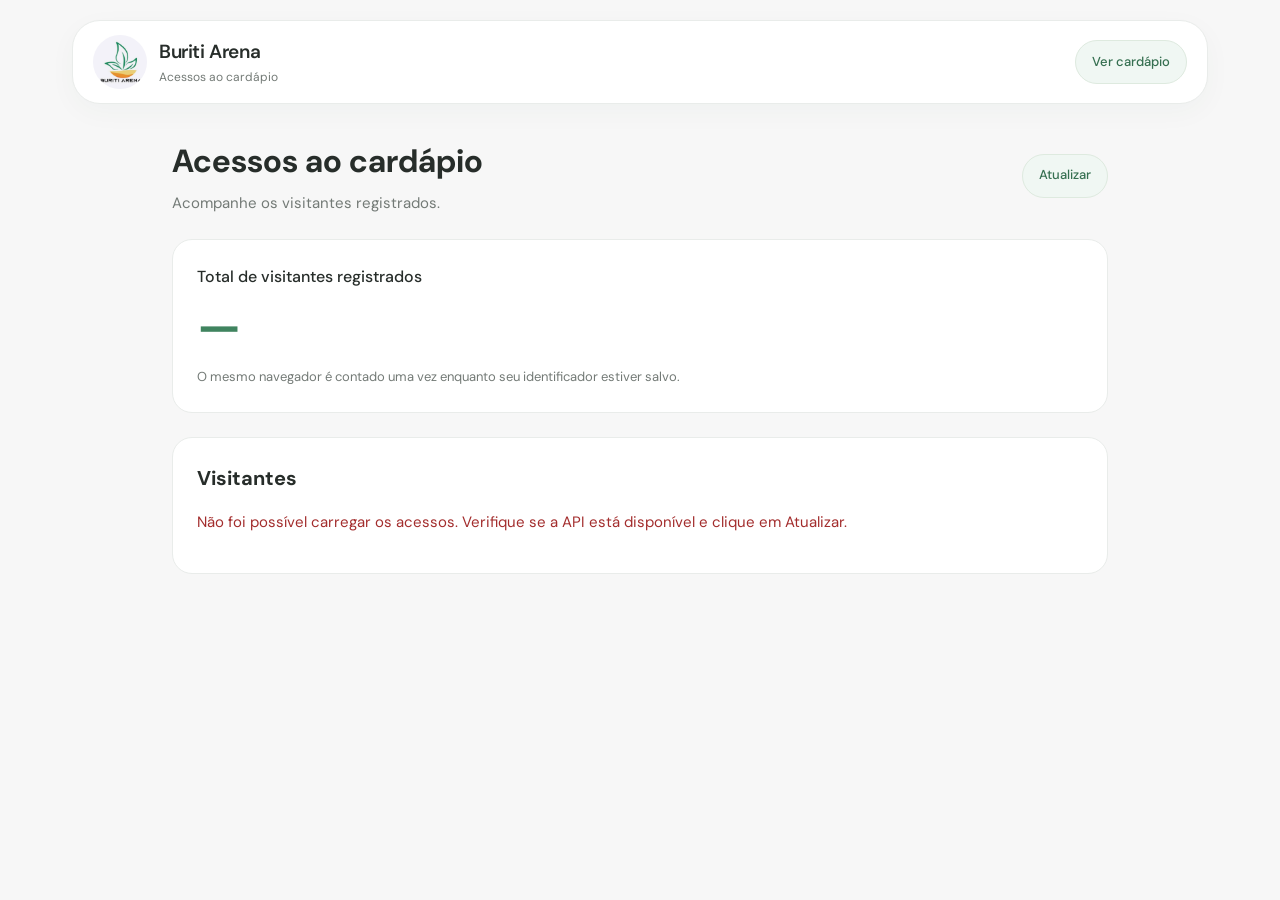
==== acess.html @ c071de12 "first commit" ====
<!doctype html>
<html lang="pt-BR">

<head>
  <meta charset="UTF-8">
  <meta name="viewport" content="width=device-width, initial-scale=1.0">
  <title>Acessos | Buriti Arena</title>
  <link rel="preconnect" href="https://fonts.googleapis.com">
  <link rel="preconnect" href="https://fonts.gstatic.com" crossorigin>
  <link href="https://fonts.googleapis.com/css2?family=DM+Sans:wght@400;500;600;700&display=swap" rel="stylesheet">
  <link rel="stylesheet" href="style.css">
  <style>
    .access-page {
      max-width: 1000px;
      margin: 0 auto;
      padding: 32px;
    }

    .access-heading {
      display: flex;
      align-items: center;
      justify-content: space-between;
      flex-wrap: wrap;
      gap: 16px;
      margin-bottom: 24px;
    }

    .access-heading h1 { margin-bottom: 4px; font-size: clamp(24px, 4vw, 32px); }
    .access-heading p, .access-summary p { margin-bottom: 0; color: var(--muted); }
    .access-heading button:disabled { cursor: wait; opacity: .65; }

    .access-summary, .access-list {
      padding: 24px;
      border: 1px solid var(--border);
      border-radius: 20px;
      background: #fff;
    }

    .access-summary { margin-bottom: 24px; }
    .access-summary h2 { margin-bottom: 8px; font-size: 16px; font-weight: 500; }
    .access-total { display: block; color: var(--green); font-size: 48px; line-height: 1.2; }
    .access-summary p { margin-top: 12px; font-size: 13px; }
    .access-list h2 { margin-bottom: 16px; font-size: 20px; }
    .access-status { color: var(--muted); }
    .access-status:empty { display: none; }
    .access-status--error { color: #a32d2d; }
    .access-table-wrap { overflow-x: auto; }
    .access-table { width: 100%; border-collapse: collapse; text-align: left; }
    .access-table th, .access-table td { padding: 14px 12px; border-bottom: 1px solid var(--border); }
    .access-table th { color: var(--muted); font-size: 13px; font-weight: 500; }
    .access-table td:first-child { overflow-wrap: anywhere; }
    .access-table td:last-child { white-space: nowrap; }
    .access-table tbody tr:last-child td { border-bottom: 0; }

    @media (max-width: 620px) {
      .access-page { padding: 24px 16px; }
      .access-summary, .access-list { padding: 20px 16px; }
      .access-table th, .access-table td { padding: 12px 8px; font-size: 13px; }
    }
  </style>
</head>

<body>
  <header class="topbar">
    <a href="index.html" class="brand" aria-label="Abrir cardápio Buriti Arena">
      <img src="logo.png" alt="Logo Buriti Arena">
      <span><strong>Buriti Arena</strong><small>Acessos ao cardápio</small></span>
    </a>
    <a href="index.html" class="insta-link">Ver cardápio</a>
  </header>

  <main class="access-page">
    <div class="access-heading">
      <div>
        <h1>Acessos ao cardápio</h1>
        <p>Acompanhe os visitantes registrados.</p>
      </div>
      <button type="button" class="insta-link" id="refresh-access">Atualizar</button>
    </div>

    <section class="access-summary" aria-labelledby="total-heading">
      <h2 id="total-heading">Total de visitantes registrados</h2>
      <strong class="access-total" id="access-total">—</strong>
      <p>O mesmo navegador é contado uma vez enquanto seu identificador estiver salvo.</p>
    </section>

    <section class="access-list" aria-labelledby="list-heading" id="access-list" aria-busy="true">
      <h2 id="list-heading">Visitantes</h2>
      <p class="access-status" id="access-status" role="status">Carregando acessos…</p>
      <div class="access-table-wrap" id="access-table-wrap" hidden>
        <table class="access-table" aria-labelledby="list-heading">
          <thead>
            <tr>
              <th scope="col">Identificador do visitante</th>
              <th scope="col">Registrado em</th>
            </tr>
          </thead>
          <tbody id="access-rows"></tbody>
        </table>
      </div>
    </section>
  </main>

  <script src="config.js"></script>
  <script>
    const totalNode = document.querySelector('#access-total');
    const listNode = document.querySelector('#access-list');
    const statusNode = document.querySelector('#access-status');
    const tableWrap = document.querySelector('#access-table-wrap');
    const rowsNode = document.querySelector('#access-rows');
    const refreshButton = document.querySelector('#refresh-access');
    const dateFormatter = new Intl.DateTimeFormat('pt-BR', {
      dateStyle: 'short',
      timeStyle: 'short',
    });

    async function carregarAcessos() {
      refreshButton.disabled = true;
      listNode.setAttribute('aria-busy', 'true');
      statusNode.classList.remove('access-status--error');
      statusNode.textContent = 'Carregando acessos…';
      tableWrap.hidden = true;
      totalNode.textContent = '—';
      rowsNode.replaceChildren();

      try {
        const [countResponse, listResponse] = await Promise.all([
          fetch(`${API_URL}/access/count`, { cache: 'no-store' }),
          fetch(`${API_URL}/access`, { cache: 'no-store' }),
        ]);

        if (!countResponse.ok || !listResponse.ok) {
          throw new Error('Falha ao consultar os acessos na API.');
        }

        const [count, accesses] = await Promise.all([
          countResponse.json(),
          listResponse.json(),
        ]);

        if (!Number.isInteger(count?.total) || count.total < 0 || !Array.isArray(accesses)) {
          throw new Error('A API retornou dados de acessos em um formato inesperado.');
        }

        const rows = document.createDocumentFragment();

        for (const access of accesses) {
          const row = document.createElement('tr');
          const visitorCell = document.createElement('td');
          const dateCell = document.createElement('td');
          const createdAt = new Date(access.createdAt);

          visitorCell.textContent = access.visitorId || 'Não informado';
          dateCell.textContent = Number.isNaN(createdAt.getTime())
            ? 'Data indisponível'
            : dateFormatter.format(createdAt);

          row.append(visitorCell, dateCell);
          rows.append(row);
        }

        rowsNode.append(rows);
        totalNode.textContent = count.total.toLocaleString('pt-BR');
        tableWrap.hidden = accesses.length === 0;
        statusNode.textContent = accesses.length === 0
          ? 'Nenhum visitante registrado ainda.'
          : `${count.total.toLocaleString('pt-BR')} visitante(s) registrado(s).`;
      } catch (error) {
        statusNode.classList.add('access-status--error');
        statusNode.textContent = 'Não foi possível carregar os acessos. Verifique se a API está disponível e clique em Atualizar.';
        console.error('Erro ao carregar acessos:', error);
      } finally {
        refreshButton.disabled = false;
        listNode.setAttribute('aria-busy', 'false');
      }
    }

    refreshButton.addEventListener('click', carregarAcessos);
    carregarAcessos();
  </script>
</body>

</html>
---- style.css ----
:root {
  --bg: #f7f7f7;
  --dark: #272d2a;
  --green: #40845f;
  --green-soft: #f0f7f3;
  --section-tint: linear-gradient(115deg, #fafbf7, #f0f6ef);
  --gold: #b08b45;
  --muted: #737a76;
  --border: #e9ecea;
}

* { box-sizing: border-box;   -webkit-tap-highlight-color: transparent; }
html { scroll-behavior: smooth; scroll-padding-top: 88px; }
body {
  margin: 0;
  background: var(--bg);
  color: var(--dark);
  font-family: 'DM Sans', sans-serif;
  font-size: 15px;
  line-height: 1.6;
  -webkit-font-smoothing: antialiased;
}
a { color: inherit; text-decoration: none; }
button, input { font: inherit; }
button { cursor: pointer; }
h1, h2, h3, p { margin-top: 0; }
a:focus-visible, button:focus-visible, .product-grid:focus-visible {
  outline: 2px solid var(--green);
  outline-offset: 4px;
}

.topbar {
  width: calc(100% - 64px);
  max-width: 1136px;
  min-height: 84px;
  margin: 20px auto 0;
  padding: 12px 20px;
  display: flex;
  align-items: center;
  justify-content: space-between;
  gap: 20px;
  border: 1px solid var(--border);
  border-radius: 28px;
  background: #fff;
  box-shadow: 0 8px 28px #24482e09;
  animation: welcome-enter .55s ease-out both;
}
.brand { display: flex; align-items: center; gap: 12px; }
.brand img { width: 54px; height: 54px; border-radius: 50%; }
.brand strong { display: block; font-size: 19px; font-weight: 600; letter-spacing: -.4px; }
.brand small { display: block; font-size: 12px; color: var(--muted); }
.insta-link {
  display: inline-flex;
  justify-content: center;
  align-items: center;
  gap: 9px;
  min-height: 44px;
  padding: 10px 16px;
  border: 1px solid #deeadf;
  border-radius: 24px;
  background: var(--green-soft);
  color: #356f50;
  font-size: 13px;
  font-weight: 500;
  transition: background .2s, transform .2s;
}
.insta-link:hover { background: #e5efe7; transform: translateY(-1px); }
.insta-link:active { transform: scale(.96); }
.insta-link svg { width: 19px; height: 19px; }

.menu-section { max-width: 1200px; margin: auto; padding: 24px 32px 64px; }
.banner-viewport { overflow: hidden; border-radius: 28px; touch-action: pan-y pinch-zoom; }
.banner-viewport--draggable { cursor: grab; user-select: none; -webkit-user-select: none; }
.banner-viewport--draggable:active { cursor: grabbing; }
.banner-track { display: grid; grid-auto-flow: column; grid-auto-columns: 100%; transition: transform .65s cubic-bezier(.22, 1, .36, 1); }
.banner-track--dragging { transition: none; }
.banner-controls { display: flex; justify-content: center; align-items: center; gap: 4px; padding-top: 6px; }
.banner-dot { display: grid; place-items: center; width: 40px; height: 32px; padding: 0; border: 0; background: transparent; }
.banner-dot::before { content: ''; width: 28px; height: 5px; border-radius: 999px; background: #cfd8d2; }
.banner-dot[aria-pressed="true"]::before { background: var(--green); }
.section-head {
  position: relative;
  isolation: isolate;
  overflow: hidden;
  display: flex;
  min-width: 0;
  align-items: center;
  min-height: 300px;
  padding: 36px 40px;
  border: 1px solid #29342b;
  background: #20271f;
  color: #fff;
}
.section-head--with-text::after { content: ''; position: absolute; inset: 0; background: linear-gradient(90deg, #151b16cc 0%, #151b16b3 32%, #151b164d 58%, #151b1600 82%); pointer-events: none; }
.welcome-photo { position: absolute; top: 0; right: 0; width: 100%; height: 100%; object-fit: cover; object-position: center 43%; animation: photo-enter .9s ease-out both; }
.section-head--image-only { padding: 0; border-color: transparent; background: #140c04; }
.section-head--image-only .welcome-photo { width: 100%; object-fit: contain; object-position: center; animation: none; }
@media (min-width: 621px) {
  .section-head--image-only.section-head--responsive-image .welcome-photo { object-fit: cover; object-position: left center; }
}
.welcome-copy { position: relative; z-index: 1; max-width: 640px; animation: welcome-enter .65s .08s ease-out both; }
.section-kicker { display: inline-flex; align-items: center; gap: 8px; font-size: 12px; color: #f0dfbd; margin-bottom: 12px; }
.section-kicker::before { content: ''; width: 18px; height: 2px; border-radius: 2px; background: #dfbd72; }
.section-head .banner-title {
  font-size: clamp(38px, 4.4vw, 58px);
  font-weight: 500;
  line-height: 1.05;
  letter-spacing: -1.8px;
  margin-bottom: 16px;
}
.section-head .banner-title em { color: #f3e7cf; font-family: Georgia, 'Times New Roman', serif; font-weight: 400; letter-spacing: -2px; }
.welcome-period { color: #dfbd72; }
.section-head p { max-width: 380px; color: #e5e7e1; font-size: 14px; margin-bottom: 0; }
.menu-count { position: absolute; z-index: 1; right: 28px; bottom: 22px; display: flex; align-items: center; gap: 6px; padding: 6px 12px; border: 1px solid #ffffff40; border-radius: 20px; background: #182019b3; color: #fff; font-size: 12px; white-space: nowrap; }
.menu-count strong { color: #fff; font-size: 14px; font-weight: 500; }
@keyframes welcome-enter {
  from { opacity: 0; transform: translateY(8px); }
  to { opacity: 1; transform: translateY(0); }
}
@keyframes photo-enter {
  from { opacity: 0; transform: scale(1.035); }
  to { opacity: 1; transform: scale(1); }
}
.menu-controls {
  position: sticky;
  top: 0;
  z-index: 4;
  width: var(--controls-width, 100%);
  margin-top: 24px;
  margin-inline: calc((100% - var(--controls-width, 100%)) / 2);
  padding: 10px 16px;
  border-bottom: 1px solid var(--border);
  background: #f6f8f5;
  transition: transform .18s ease, opacity .18s ease;
}
.menu-controls--hidden { transform: translateY(calc(-100% - 16px)); opacity: 0; pointer-events: none; }
.search-wrap {
  display: flex;
  align-items: center;
  gap: 12px;
  min-height: 46px;
  padding: 0 18px;
  margin-top: 0;
  border: 1px solid var(--border);
  border-radius: 24px;
  background: #fff;
  transition: border-color .2s, box-shadow .2s;
}
.search-wrap:focus-within { border-color: var(--green); box-shadow: 0 0 0 4px var(--green-soft); }
.search-wrap svg { width: 19px; height: 19px; flex: none; color: var(--muted); }
.search-wrap input {
  width: 100%;
  min-width: 0;
  min-height: 44px;
  border: 0;
  outline: 0;
  background: transparent;
  color: var(--dark);
  font-size: 16px;
}
.search-wrap input::placeholder { color: var(--muted); }
.categories {
  display: flex;
  gap: 8px;
  overflow-x: auto;
  padding: 8px 0 0;
  scrollbar-width: none;
}
.categories::-webkit-scrollbar { display: none; }
.category-chip {
  display: flex;
  align-items: center;
  gap: 8px;
  flex: none;
  padding: 5px 14px;
  border: 1px solid var(--border);
  border-radius: 24px;
  background: #fff;
  color: #5b645e;
  white-space: nowrap;
  font-size: 13px;
  font-weight: 500;
}
.category-chip span { font-size: 15px; }
.category-chip:hover { border-color: #b7d6c6; }
.category-chip.active { background: var(--green-soft); color: #356f50; border-color: #c9dfd3; }
.search-summary { margin: 12px 0 0; color: var(--muted); font-size: 13px; }
.product-sections { display: grid; gap: 40px; margin-top: 18px; }
.product-sections:empty { display: none; }
.product-section { min-width: 0; }
.product-section[data-category="destaques"] { margin: 0 -32px; padding: 24px 32px; background: var(--section-tint); }
.category-heading {
  display: flex;
  align-items: end;
  justify-content: space-between;
  gap: 16px;
  margin: 0 0 22px;
}
.category-heading h2 { font-size: 23px; font-weight: 500; letter-spacing: -.6px; line-height: 1.3; margin: 0; }
.results-count { color: var(--muted); font-size: 12px; white-space: nowrap; }
.carousel-hint { display: none; }
.product-grid { display: grid; grid-template-columns: repeat(3, minmax(0, 1fr)); gap: 24px; }
.ios-product-track { display: contents; }
.product-card {
  min-width: 0;
  display: flex;
  flex-direction: column;
  background: #fff;
  border: 1px solid var(--border);
  border-radius: 18px;
  overflow: hidden;
  box-shadow: 0 2px 5px #203c2a0a, 0 8px 18px -8px #203c2a2e;
  transition: transform .2s ease, box-shadow .2s ease;
}
@media (hover: hover) and (pointer: fine) {
  .product-card:hover { transform: translateY(-3px); box-shadow: 0 4px 8px #203c2a0d, 0 12px 24px -10px #203c2a38; }
}
.product-image { position: relative; aspect-ratio: 3 / 3; overflow: hidden; background: #f4f5f3; }
.product-image img { display: block; width: 100%; height: 100%; object-fit: cover; }
.product-section[data-category="cervejas"] .product-image { background: #fff; }
.product-section[data-category="cervejas"] .product-image img { object-fit: contain; padding: 16px; }
.product-image.image-fallback::after {
  content: 'Buriti Arena';
  position: absolute;
  inset: 0;
  display: grid;
  place-items: center;
  color: var(--muted);
  font-size: 20px;
  font-weight: 500;
}
.product-badge {
  position: absolute;
  left: 14px;
  top: 14px;
  max-width: calc(100% - 28px);
  padding: 6px 10px;
  border-radius: 7px;
  background: #356f50;
  color: #fff;
  font-size: 10px;
  font-weight: 600;
  line-height: 1.3;
  letter-spacing: .06em;
  text-transform: uppercase;
}
.product-info { flex: 1; display: flex; flex-direction: column; padding: 20px; }
.product-category { color: var(--muted); font-size: 12px; font-weight: 400; }
.product-decoration, .product-mark { display: none; }
.product-info h3 { font-size: 20px; font-weight: 500; letter-spacing: -.5px; line-height: 1.35; margin: 6px 0 9px; }
.product-info p { flex: 1; color: var(--muted); font-size: 14px; line-height: 1.65; margin-bottom: 20px; }
.product-additionals { margin-bottom: 16px; font-size: 14px; }
.product-additionals summary {
  display: flex;
  align-items: center;
  justify-content: space-between;
  gap: 12px;
  min-height: 44px;
  padding: 10px 14px;
  border: 1px solid #c9dfd3;
  border-radius: 12px;
  background: var(--green-soft);
  color: #356f50;
  font-weight: 500;
  list-style: none;
  cursor: pointer;
}
.product-additionals summary::-webkit-details-marker { display: none; }
.product-additionals summary::after {
  content: '';
  width: 8px;
  height: 8px;
  flex: none;
  border-right: 1.5px solid currentColor;
  border-bottom: 1.5px solid currentColor;
  transform: translateY(-2px) rotate(45deg);
}
.product-additionals[open] summary::after { transform: translateY(2px) rotate(225deg); }
.product-additionals summary:focus-visible { outline: 2px solid var(--green); outline-offset: 4px; }
.product-additional { display: flex; align-items: baseline; justify-content: space-between; gap: 12px; padding: 12px 14px 0; }
.product-additional span { min-width: 0; overflow-wrap: anywhere; }
.product-additional strong { flex: none; font-weight: 500; white-space: nowrap; }
.product-bottom { border-top: 1px solid #12801255; padding-top: 14px; }
.product-bottom strong { color: var(--dark); font-size: 20px; font-weight: 600; letter-spacing: -.4px; }
.product-grid:empty { display: none; }
.empty-state { padding: 48px 16px; text-align: center; }
.empty-state[hidden] { display: none; }
.empty-state h3 { font-size: 24px; font-weight: 500; margin-bottom: 8px; }
.empty-state p { color: var(--muted); font-size: 14px; }
.empty-state button {
  min-height: 44px;
  padding: 12px 22px;
  border: 1px solid #c9dfd3;
  border-radius: 24px;
  background: var(--green-soft);
  color: #356f50;
  font-size: 14px;
  font-weight: 500;
}
footer {
  max-width: 1200px;
  margin: auto;
  padding: 44px 32px 26px;
  display: flex;
  flex-direction: column;
  align-items: center;
  gap: 24px;
  border-top: 1px solid var(--border);
  background: #fafbf9;
  text-align: center;
}
.footer-brand { display: flex; flex-direction: column; align-items: center; gap: 12px; font-size: 21px; font-weight: 500; letter-spacing: -.4px; }
.footer-brand img { width: 68px; height: 68px; border-radius: 50%; }
.footer-brand small { display: block; margin-top: 4px; color: var(--muted); font-size: 12px; font-weight: 400; letter-spacing: 0; }
.footer-instagram {
  display: inline-flex;
  align-items: center;
  justify-content: center;
  gap: 10px;
  min-height: 48px;
  padding: 12px 22px;
  border: 1px solid transparent;
  border-radius: 28px;
  background: #356f50;
  color: #fff;
  font-size: 13px;
  font-weight: 500;
}
.footer-instagram svg { width: 19px; height: 19px; flex: none; }
.footer-instagram span { font-size: 18px; line-height: 1; }
.footer-instagram:hover { background: #2d6044; }
.footer-credits {
  width: 100%;
  display: flex;
  flex-direction: column;
  align-items: center;
  gap: 16px;
  padding-top: 24px;
  border-top: 1px solid var(--border);
  color: var(--muted);
  font-size: 12px;
}
.footer-contact-hint { max-width: 40ch; margin: 0; color: var(--dark); line-height: 1.5; }
.footer-developer { display: flex; flex-direction: column; align-items: center; gap: 8px; max-width: 100%; }
.footer-credits a { display: inline-flex; align-items: center; justify-content: center; gap: 8px; max-width: 100%; color: var(--dark); font-weight: 500; text-decoration: underline; text-underline-offset: 3px; }
.footer-credits a svg { width: 16px; height: 16px; flex: none; }
.footer-credits a:hover { color: var(--green); }

@media (max-width: 900px) {
  .product-grid { grid-template-columns: repeat(2, minmax(0, 1fr)); gap: 20px; }
}

@media (max-width: 620px) {
  .topbar { width: calc(100% - 32px); min-height: 72px; margin-top: 14px; padding: 12px 14px; gap: 12px; border-radius: 26px; }
  .brand { gap: 10px; }
  .brand img { width: 44px; height: 44px; }
  .brand strong { font-size: 17px; }
  .brand small { font-size: 11px; }
  .insta-link { width: 44px; padding: 11px; }
  .insta-link span { display: none; }
  .menu-section { padding: 20px 20px 36px; }
  .banner-viewport { border-radius: 24px; }
  .section-head { min-height: 260px; padding: 24px 22px; align-items: flex-end; }
  .section-head--image-only { padding: 0; }
  .section-head--with-text::after { background: linear-gradient(0deg, #151b16d9, #151b1680 55%, #151b1600); }
  .welcome-photo { width: 100%; object-position: center 42%; }
  .section-head .banner-title { font-size: clamp(30px, 8.6vw, 38px); letter-spacing: -1px; margin-bottom: 10px; }
  .section-head .banner-title em { letter-spacing: -1.2px; }
  .section-head p { font-size: 13px; }
  .section-kicker { font-size: 11px; margin-bottom: 10px; }
  .menu-count { display: none; }
  .menu-controls { margin-top: 20px; }
  .search-wrap { margin-top: 0; padding: 0 14px; }
  .category-chip { padding: 8px 13px; }
  .product-sections { gap: 32px; margin-top: 12px; }
  .product-section[data-category="destaques"] { margin: 0 -20px; padding: 24px 20px; }
  .category-heading { margin: 0 0 14px; }
  .category-heading h2 { font-size: 22px; }
  .carousel-hint { display: flex; justify-content: space-between; align-items: center; gap: 12px; color: var(--muted); font-size: 12px; margin-bottom: 12px; }
  .carousel-hint span { font-size: 18px; }
  .product-grid {
    grid-template-columns: none;
    grid-auto-flow: column;
    grid-auto-columns: 100%;
    gap: 40px;
    overflow-x: auto;
    scroll-snap-type: x mandatory;
    overscroll-behavior-x: contain;
    margin: -16px -20px -20px;
    padding: 16px 20px 36px;
    scroll-padding-inline: 20px;
    scrollbar-width: thin;
    scrollbar-color: #cfd8d2 transparent;
  }
  .product-card { scroll-snap-align: start; scroll-snap-stop: always; }
  .product-grid--ios { display: block; overflow: hidden; overflow: clip; scroll-snap-type: none; touch-action: pan-y pinch-zoom; }
  .product-grid--ios .ios-product-track {
    display: grid;
    grid-auto-flow: column;
    grid-auto-columns: 100%;
    gap: 40px;
    transition: transform .48s cubic-bezier(.25, .1, .25, 1);
  }
  .product-grid--ios .ios-product-track--dragging { transition: none; }
  .ios-carousels--zoomed .product-grid--ios { touch-action: auto; }
  .product-grid::-webkit-scrollbar { height: 4px; }
  .product-grid::-webkit-scrollbar-thumb { background: #cfd8d2; border-radius: 4px; }
  .product-grid::-webkit-scrollbar-track { background: transparent; }
  .product-info { padding: 20px; }
  footer { padding: 32px 20px 24px; gap: 22px; }
}

@media (prefers-reduced-motion: reduce) {
  html { scroll-behavior: auto; }
  .topbar, .welcome-copy, .welcome-photo { animation: none; }
  .insta-link, .search-wrap, .product-card, .banner-track, .menu-controls { transition: none; }
  .product-grid--ios .ios-product-track { transition: none; }
  .product-card:hover { transform: none; }
}
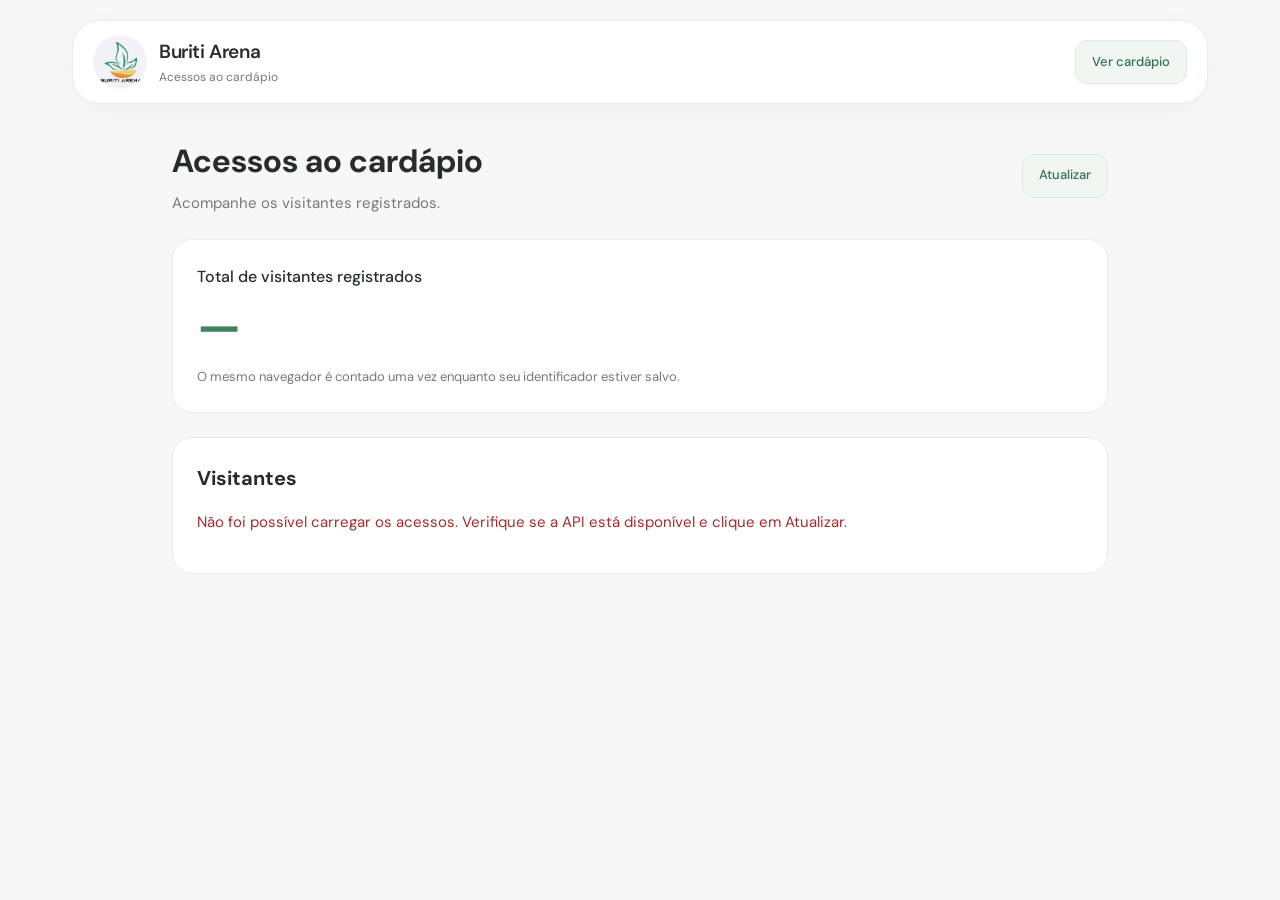
==== commit cf437dd3: "first commit" ====
--- a/acess.html
+++ b/acess.html
@@ -10,6 +10,16 @@
   <link href="https://fonts.googleapis.com/css2?family=DM+Sans:wght@400;500;600;700&display=swap" rel="stylesheet">
   <link rel="stylesheet" href="style.css">
   <style>
+    .access-header { flex-wrap: wrap; }
+
+    .access-button {
+      width: auto;
+      flex-shrink: 0;
+      padding: 10px 16px;
+      border-radius: 12px;
+      white-space: nowrap;
+    }
+
     .access-page {
       max-width: 1000px;
       margin: 0 auto;
@@ -61,12 +71,12 @@
 </head>
 
 <body>
-  <header class="topbar">
+  <header class="topbar access-header">
     <a href="index.html" class="brand" aria-label="Abrir cardápio Buriti Arena">
       <img src="logo.png" alt="Logo Buriti Arena">
       <span><strong>Buriti Arena</strong><small>Acessos ao cardápio</small></span>
     </a>
-    <a href="index.html" class="insta-link">Ver cardápio</a>
+    <a href="index.html" class="insta-link access-button">Ver cardápio</a>
   </header>
 
   <main class="access-page">
@@ -75,7 +85,7 @@
         <h1>Acessos ao cardápio</h1>
         <p>Acompanhe os visitantes registrados.</p>
       </div>
-      <button type="button" class="insta-link" id="refresh-access">Atualizar</button>
+      <button type="button" class="insta-link access-button" id="refresh-access">Atualizar</button>
     </div>
 
     <section class="access-summary" aria-labelledby="total-heading">
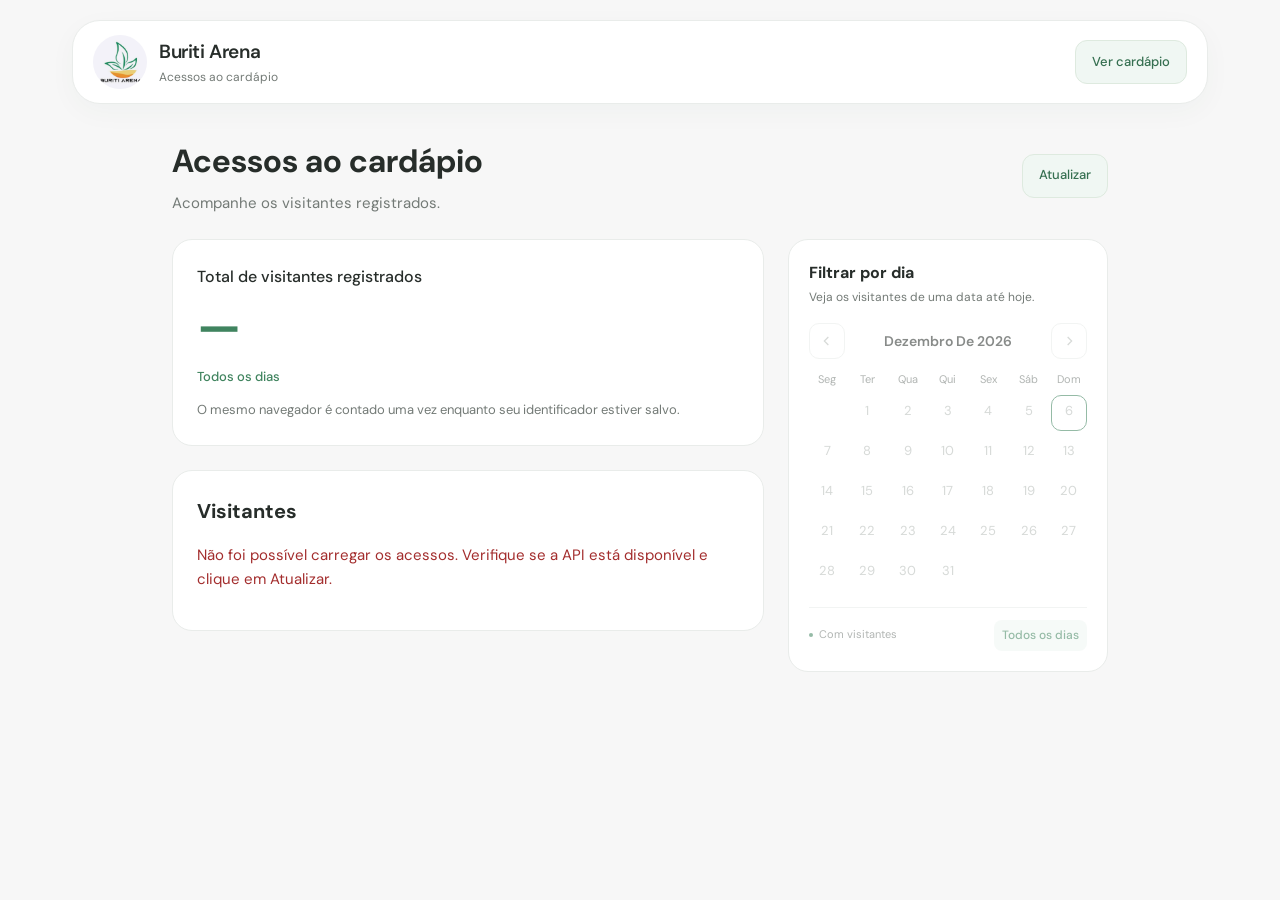
==== commit 550f4669: "first commit" ====
--- a/acess.html
+++ b/acess.html
@@ -39,17 +39,83 @@
     .access-heading p, .access-summary p { margin-bottom: 0; color: var(--muted); }
     .access-heading button:disabled { cursor: wait; opacity: .65; }
 
-    .access-summary, .access-list {
+    .access-overview {
+      display: grid;
+      grid-template-columns: minmax(0, 1fr) 320px;
+      grid-template-areas:
+        "summary calendar"
+        "visitors calendar";
+      grid-template-rows: auto 1fr;
+      gap: 24px;
+      margin-bottom: 24px;
+      align-items: start;
+    }
+
+    .access-summary { grid-area: summary; }
+    .access-calendar { grid-area: calendar; }
+    .access-list { grid-area: visitors; min-width: 0; }
+
+    .access-summary, .access-calendar, .access-list {
       padding: 24px;
       border: 1px solid var(--border);
       border-radius: 20px;
       background: #fff;
     }
 
-    .access-summary { margin-bottom: 24px; }
     .access-summary h2 { margin-bottom: 8px; font-size: 16px; font-weight: 500; }
     .access-total { display: block; color: var(--green); font-size: 48px; line-height: 1.2; }
     .access-summary p { margin-top: 12px; font-size: 13px; }
+    .access-summary .access-period { color: var(--green); font-weight: 500; }
+
+    .access-calendar { padding: 20px; }
+    .access-calendar h2 { margin-bottom: 2px; font-size: 16px; }
+    .calendar-description { margin-bottom: 16px; color: var(--muted); font-size: 12px; }
+    .calendar-controls { min-width: 0; margin: 0; padding: 0; border: 0; }
+    .calendar-navigation { display: flex; align-items: center; justify-content: space-between; gap: 8px; margin-bottom: 12px; }
+    .calendar-month { font-size: 14px; font-weight: 600; text-transform: capitalize; }
+    .calendar-arrow {
+      display: grid;
+      place-items: center;
+      width: 36px;
+      height: 36px;
+      padding: 0;
+      border: 1px solid var(--border);
+      border-radius: 10px;
+      background: #fff;
+      color: var(--dark);
+    }
+    .calendar-arrow svg { width: 16px; height: 16px; }
+    .calendar-weekdays, .calendar-days { display: grid; grid-template-columns: repeat(7, minmax(0, 1fr)); gap: 4px; }
+    .calendar-weekdays { margin-bottom: 6px; color: var(--muted); text-align: center; font-size: 11px; }
+    .calendar-day {
+      position: relative;
+      min-width: 0;
+      height: 36px;
+      padding: 0 0 3px;
+      border: 1px solid transparent;
+      border-radius: 10px;
+      background: transparent;
+      color: var(--dark);
+      font-size: 13px;
+    }
+    .calendar-day[aria-current="date"] { border-color: var(--green); }
+    .calendar-arrow:hover:not(:disabled), .calendar-day:hover:not(:disabled) { background: var(--green-soft); }
+    .calendar-arrow:disabled, .calendar-day:disabled { color: #b6bcb8; cursor: default; }
+    .calendar-day[aria-pressed="true"] { background: var(--green); color: #fff; font-weight: 600; }
+    .calendar-day[data-has-visits]::after, .calendar-dot {
+      width: 4px;
+      height: 4px;
+      border-radius: 50%;
+      background: var(--green);
+    }
+    .calendar-day[data-has-visits]::after { content: ''; position: absolute; bottom: 4px; left: calc(50% - 2px); }
+    .calendar-day[aria-pressed="true"]::after { background: #fff; }
+    .calendar-footer { display: flex; align-items: center; justify-content: space-between; gap: 8px; margin-top: 16px; padding-top: 12px; border-top: 1px solid var(--border); }
+    .calendar-legend { display: inline-flex; align-items: center; gap: 6px; color: var(--muted); font-size: 11px; }
+    .calendar-clear { padding: 6px 8px; border: 0; border-radius: 8px; background: var(--green-soft); color: var(--green); font-size: 12px; font-weight: 500; }
+    .calendar-controls:disabled { opacity: .55; }
+    .calendar-controls:disabled button { cursor: default; }
+
     .access-list h2 { margin-bottom: 16px; font-size: 20px; }
     .access-status { color: var(--muted); }
     .access-status:empty { display: none; }
@@ -61,9 +127,18 @@
     .access-table td:first-child { overflow-wrap: anywhere; }
     .access-table td:last-child { white-space: nowrap; }
     .access-table tbody tr:last-child td { border-bottom: 0; }
+    .access-show-all { margin-top: 16px; }
+    .access-show-all[hidden] { display: none; }
 
     @media (max-width: 620px) {
       .access-page { padding: 24px 16px; }
+      .access-overview {
+        grid-template-columns: minmax(0, 1fr);
+        grid-template-areas: "summary" "calendar" "visitors";
+        grid-template-rows: auto;
+        gap: 16px;
+      }
+      .access-calendar { width: 100%; max-width: 360px; justify-self: center; }
       .access-summary, .access-list { padding: 20px 16px; }
       .access-table th, .access-table td { padding: 12px 8px; font-size: 13px; }
     }
@@ -88,27 +163,55 @@
       <button type="button" class="insta-link access-button" id="refresh-access">Atualizar</button>
     </div>
 
-    <section class="access-summary" aria-labelledby="total-heading">
-      <h2 id="total-heading">Total de visitantes registrados</h2>
-      <strong class="access-total" id="access-total">—</strong>
-      <p>O mesmo navegador é contado uma vez enquanto seu identificador estiver salvo.</p>
-    </section>
-
-    <section class="access-list" aria-labelledby="list-heading" id="access-list" aria-busy="true">
-      <h2 id="list-heading">Visitantes</h2>
-      <p class="access-status" id="access-status" role="status">Carregando acessos…</p>
-      <div class="access-table-wrap" id="access-table-wrap" hidden>
-        <table class="access-table" aria-labelledby="list-heading">
-          <thead>
-            <tr>
-              <th scope="col">Identificador do visitante</th>
-              <th scope="col">Registrado em</th>
-            </tr>
-          </thead>
-          <tbody id="access-rows"></tbody>
-        </table>
-      </div>
-    </section>
+    <div class="access-overview">
+      <section class="access-summary" aria-labelledby="total-heading">
+        <h2 id="total-heading">Total de visitantes registrados</h2>
+        <strong class="access-total" id="access-total">—</strong>
+        <p class="access-period" id="access-period">Todos os dias</p>
+        <p>O mesmo navegador é contado uma vez enquanto seu identificador estiver salvo.</p>
+      </section>
+
+      <section class="access-calendar" aria-labelledby="calendar-heading">
+        <h2 id="calendar-heading">Filtrar por dia</h2>
+        <p class="calendar-description">Veja os visitantes de uma data até hoje.</p>
+        <fieldset class="calendar-controls" id="calendar-controls" aria-label="Selecionar data de registro" disabled>
+          <div class="calendar-navigation">
+            <button type="button" class="calendar-arrow" id="previous-month" aria-label="Mês anterior">
+              <svg viewBox="0 0 24 24" fill="none" stroke="currentColor" stroke-width="1.8" aria-hidden="true"><path d="m14 6-6 6 6 6"/></svg>
+            </button>
+            <span class="calendar-month" id="calendar-month" aria-live="polite"></span>
+            <button type="button" class="calendar-arrow" id="next-month" aria-label="Próximo mês">
+              <svg viewBox="0 0 24 24" fill="none" stroke="currentColor" stroke-width="1.8" aria-hidden="true"><path d="m10 6 6 6-6 6"/></svg>
+            </button>
+          </div>
+          <div class="calendar-weekdays" aria-hidden="true">
+            <span>Seg</span><span>Ter</span><span>Qua</span><span>Qui</span><span>Sex</span><span>Sáb</span><span>Dom</span>
+          </div>
+          <div class="calendar-days" id="calendar-days" role="group" aria-labelledby="calendar-month"></div>
+          <div class="calendar-footer">
+            <span class="calendar-legend"><span class="calendar-dot" aria-hidden="true"></span>Com visitantes</span>
+            <button type="button" class="calendar-clear" id="clear-date" aria-pressed="true">Todos os dias</button>
+          </div>
+        </fieldset>
+      </section>
+
+      <section class="access-list" aria-labelledby="list-heading" id="access-list" aria-busy="true">
+        <h2 id="list-heading">Visitantes</h2>
+        <p class="access-status" id="access-status" role="status">Carregando acessos…</p>
+        <div class="access-table-wrap" id="access-table-wrap" hidden>
+          <table class="access-table" aria-labelledby="list-heading">
+            <thead>
+              <tr>
+                <th scope="col">Identificador do visitante</th>
+                <th scope="col">Registrado em</th>
+              </tr>
+            </thead>
+            <tbody id="access-rows"></tbody>
+          </table>
+        </div>
+        <button type="button" class="insta-link access-button access-show-all" id="show-all-access" aria-expanded="false" aria-controls="access-rows" hidden>Mostrar todos</button>
+      </section>
+    </div>
   </main>
 
   <script src="config.js"></script>
@@ -119,17 +222,131 @@
     const tableWrap = document.querySelector('#access-table-wrap');
     const rowsNode = document.querySelector('#access-rows');
     const refreshButton = document.querySelector('#refresh-access');
+    const showAllButton = document.querySelector('#show-all-access');
+    const totalHeading = document.querySelector('#total-heading');
+    const periodNode = document.querySelector('#access-period');
+    const calendarControls = document.querySelector('#calendar-controls');
+    const calendarMonth = document.querySelector('#calendar-month');
+    const calendarDays = document.querySelector('#calendar-days');
+    const clearDateButton = document.querySelector('#clear-date');
+    const timeZone = 'America/Sao_Paulo';
     const dateFormatter = new Intl.DateTimeFormat('pt-BR', {
       dateStyle: 'short',
       timeStyle: 'short',
-    });
+      timeZone,
+    });
+    const dayKeyFormatter = new Intl.DateTimeFormat('en-CA', {
+      year: 'numeric', month: '2-digit', day: '2-digit', timeZone,
+    });
+    const monthFormatter = new Intl.DateTimeFormat('pt-BR', { month: 'long', year: 'numeric' });
+    const fullDateFormatter = new Intl.DateTimeFormat('pt-BR', { dateStyle: 'full' });
+    const todayKey = chaveData(new Date());
+    const [todayYear, todayMonth] = todayKey.split('-').map(Number);
+    let visibleMonth = new Date(todayYear, todayMonth - 1, 1);
+    let selectedDate = null;
+    let showAllVisitors = false;
+    let accesses = [];
+    let totalVisitors = 0;
+    let visitsByDay = new Map();
+
+    function chaveData(date) {
+      if (Number.isNaN(date.getTime())) return null;
+
+      const parts = dayKeyFormatter.formatToParts(date);
+      const year = parts.find(part => part.type === 'year').value;
+      const month = parts.find(part => part.type === 'month').value;
+      const day = parts.find(part => part.type === 'day').value;
+      return `${year}-${month}-${day}`;
+    }
+
+    function renderizarCalendario() {
+      const year = visibleMonth.getFullYear();
+      const month = visibleMonth.getMonth();
+      const firstWeekday = (visibleMonth.getDay() + 6) % 7;
+      const daysInMonth = new Date(year, month + 1, 0).getDate();
+      const days = document.createDocumentFragment();
+      calendarMonth.textContent = monthFormatter.format(visibleMonth);
+      document.querySelector('#next-month').disabled = year > todayYear
+        || (year === todayYear && month >= todayMonth - 1);
+
+      for (let index = 0; index < firstWeekday; index++) {
+        const blank = document.createElement('span');
+        blank.setAttribute('aria-hidden', 'true');
+        days.append(blank);
+      }
+
+      for (let day = 1; day <= daysInMonth; day++) {
+        const date = new Date(year, month, day);
+        const key = `${year}-${String(month + 1).padStart(2, '0')}-${String(day).padStart(2, '0')}`;
+        const count = visitsByDay.get(key) || 0;
+        const button = document.createElement('button');
+        button.type = 'button';
+        button.className = 'calendar-day';
+        button.textContent = day;
+        button.dataset.date = key;
+        button.disabled = key > todayKey;
+        button.setAttribute('aria-pressed', String(selectedDate === key));
+        button.setAttribute('aria-label', `${fullDateFormatter.format(date)}: ${button.disabled ? 'data futura' : `${count} visitante(s)`}`);
+        if (key === todayKey) button.setAttribute('aria-current', 'date');
+        if (count > 0) button.dataset.hasVisits = 'true';
+        days.append(button);
+      }
+
+      calendarDays.replaceChildren(days);
+      clearDateButton.setAttribute('aria-pressed', String(selectedDate === null));
+    }
+
+    function renderizarAcessos() {
+      const filteredAccesses = selectedDate
+        ? accesses.filter(access => chaveData(new Date(access.createdAt)) === selectedDate)
+        : accesses;
+      const visibleAccesses = showAllVisitors ? filteredAccesses : filteredAccesses.slice(0, 5);
+      const rows = document.createDocumentFragment();
+
+      for (const access of visibleAccesses) {
+        const row = document.createElement('tr');
+        const visitorCell = document.createElement('td');
+        const dateCell = document.createElement('td');
+        const createdAt = new Date(access.createdAt);
+
+        visitorCell.textContent = access.visitorId || 'Não informado';
+        dateCell.textContent = Number.isNaN(createdAt.getTime())
+          ? 'Data indisponível'
+          : dateFormatter.format(createdAt);
+
+        row.append(visitorCell, dateCell);
+        rows.append(row);
+      }
+
+      rowsNode.replaceChildren(rows);
+      const count = selectedDate ? filteredAccesses.length : totalVisitors;
+      totalNode.textContent = count.toLocaleString('pt-BR');
+      totalHeading.textContent = selectedDate ? 'Visitantes no dia selecionado' : 'Total de visitantes registrados';
+      periodNode.textContent = selectedDate
+        ? fullDateFormatter.format(new Date(`${selectedDate}T12:00:00`))
+        : 'Todos os dias';
+      tableWrap.hidden = filteredAccesses.length === 0;
+      showAllButton.hidden = filteredAccesses.length <= 5;
+      showAllButton.textContent = showAllVisitors ? 'Mostrar menos' : 'Mostrar todos';
+      showAllButton.setAttribute('aria-expanded', String(showAllVisitors));
+      if (filteredAccesses.length === 0) {
+        statusNode.textContent = selectedDate
+          ? 'Nenhum visitante registrado neste dia.'
+          : 'Nenhum visitante registrado ainda.';
+      } else {
+        statusNode.textContent = `${count.toLocaleString('pt-BR')} visitante(s) registrado(s)${selectedDate ? ' neste dia' : ''}.`;
+      }
+    }
 
     async function carregarAcessos() {
       refreshButton.disabled = true;
+      calendarControls.disabled = true;
       listNode.setAttribute('aria-busy', 'true');
       statusNode.classList.remove('access-status--error');
       statusNode.textContent = 'Carregando acessos…';
       tableWrap.hidden = true;
+      showAllButton.hidden = true;
+      showAllVisitors = false;
       totalNode.textContent = '—';
       rowsNode.replaceChildren();
 
@@ -143,38 +360,26 @@
           throw new Error('Falha ao consultar os acessos na API.');
         }
 
-        const [count, accesses] = await Promise.all([
+        const [count, accessList] = await Promise.all([
           countResponse.json(),
           listResponse.json(),
         ]);
 
-        if (!Number.isInteger(count?.total) || count.total < 0 || !Array.isArray(accesses)) {
+        if (!Number.isInteger(count?.total) || count.total < 0 || !Array.isArray(accessList)) {
           throw new Error('A API retornou dados de acessos em um formato inesperado.');
         }
 
-        const rows = document.createDocumentFragment();
-
+        accesses = accessList;
+        totalVisitors = count.total;
+        visitsByDay = new Map();
         for (const access of accesses) {
-          const row = document.createElement('tr');
-          const visitorCell = document.createElement('td');
-          const dateCell = document.createElement('td');
-          const createdAt = new Date(access.createdAt);
-
-          visitorCell.textContent = access.visitorId || 'Não informado';
-          dateCell.textContent = Number.isNaN(createdAt.getTime())
-            ? 'Data indisponível'
-            : dateFormatter.format(createdAt);
-
-          row.append(visitorCell, dateCell);
-          rows.append(row);
+          const key = chaveData(new Date(access.createdAt));
+          if (key) visitsByDay.set(key, (visitsByDay.get(key) || 0) + 1);
         }
 
-        rowsNode.append(rows);
-        totalNode.textContent = count.total.toLocaleString('pt-BR');
-        tableWrap.hidden = accesses.length === 0;
-        statusNode.textContent = accesses.length === 0
-          ? 'Nenhum visitante registrado ainda.'
-          : `${count.total.toLocaleString('pt-BR')} visitante(s) registrado(s).`;
+        renderizarCalendario();
+        renderizarAcessos();
+        calendarControls.disabled = false;
       } catch (error) {
         statusNode.classList.add('access-status--error');
         statusNode.textContent = 'Não foi possível carregar os acessos. Verifique se a API está disponível e clique em Atualizar.';
@@ -185,7 +390,41 @@
       }
     }
 
+    document.querySelector('#previous-month').addEventListener('click', () => {
+      visibleMonth = new Date(visibleMonth.getFullYear(), visibleMonth.getMonth() - 1, 1);
+      renderizarCalendario();
+    });
+    document.querySelector('#next-month').addEventListener('click', () => {
+      visibleMonth = new Date(visibleMonth.getFullYear(), visibleMonth.getMonth() + 1, 1);
+      renderizarCalendario();
+    });
+    calendarDays.addEventListener('click', event => {
+      const button = event.target.closest('button[data-date]');
+      if (!button || button.disabled || calendarControls.disabled) return;
+
+      selectedDate = button.dataset.date;
+      showAllVisitors = false;
+      renderizarCalendario();
+      renderizarAcessos();
+      calendarDays.querySelector(`[data-date="${selectedDate}"]`).focus();
+    });
+    clearDateButton.addEventListener('click', () => {
+      selectedDate = null;
+      showAllVisitors = false;
+      renderizarCalendario();
+      renderizarAcessos();
+    });
+    showAllButton.addEventListener('click', () => {
+      showAllVisitors = !showAllVisitors;
+      renderizarAcessos();
+      const firstNewRow = rowsNode.children[5];
+      if (firstNewRow) {
+        firstNewRow.setAttribute('tabindex', '-1');
+        firstNewRow.focus();
+      }
+    });
     refreshButton.addEventListener('click', carregarAcessos);
+    renderizarCalendario();
     carregarAcessos();
   </script>
 </body>
